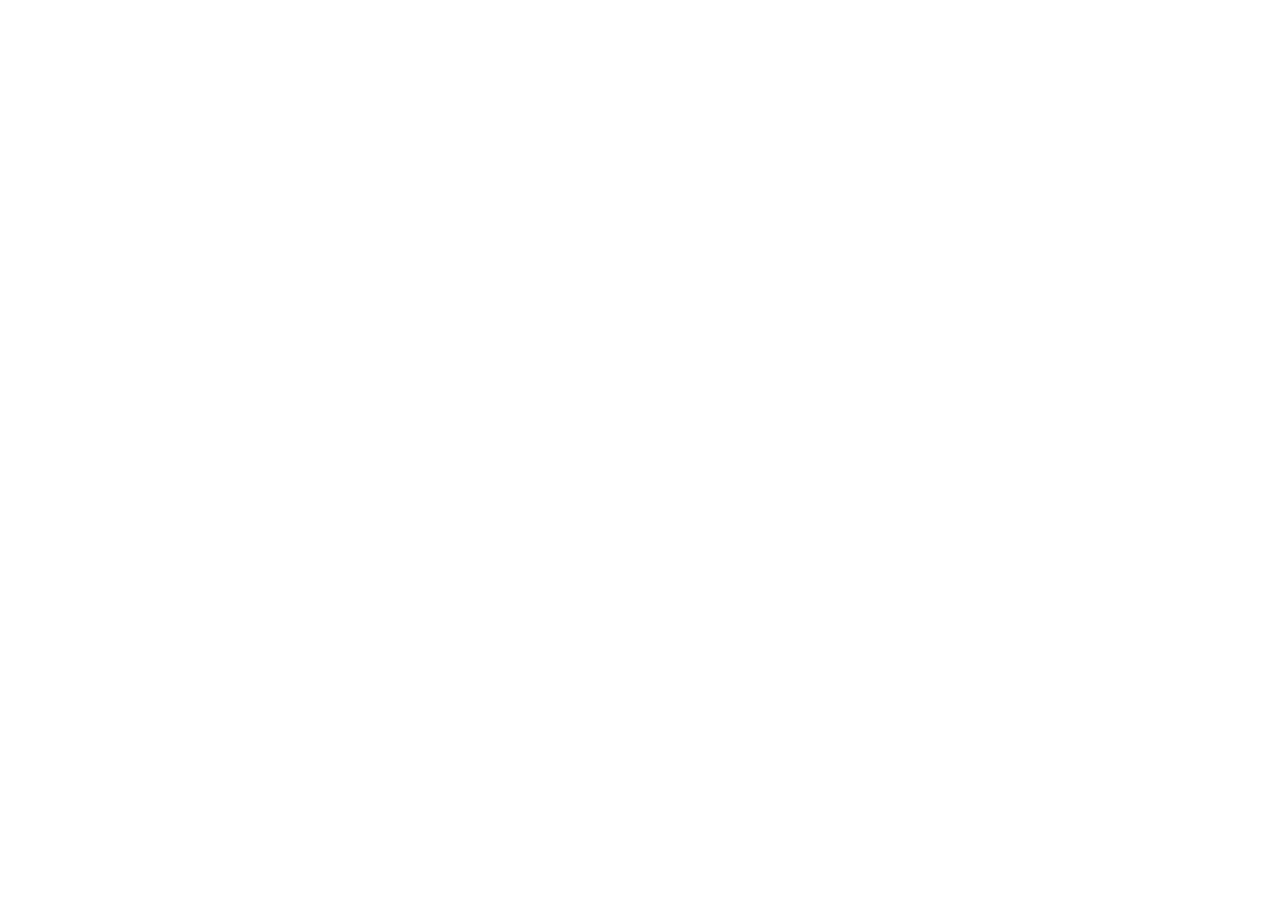
==== index.html @ fd6d74d6 "Essential files Added some essential files" ====
<!doctype html>
<html lang="en">
  <head>
    <meta charset="UTF-8" />
    <meta name="viewport" content="width=device-width, initial-scale=1.0" />
    <title>The Lightning</title>
  </head>
  <body></body>
</html>
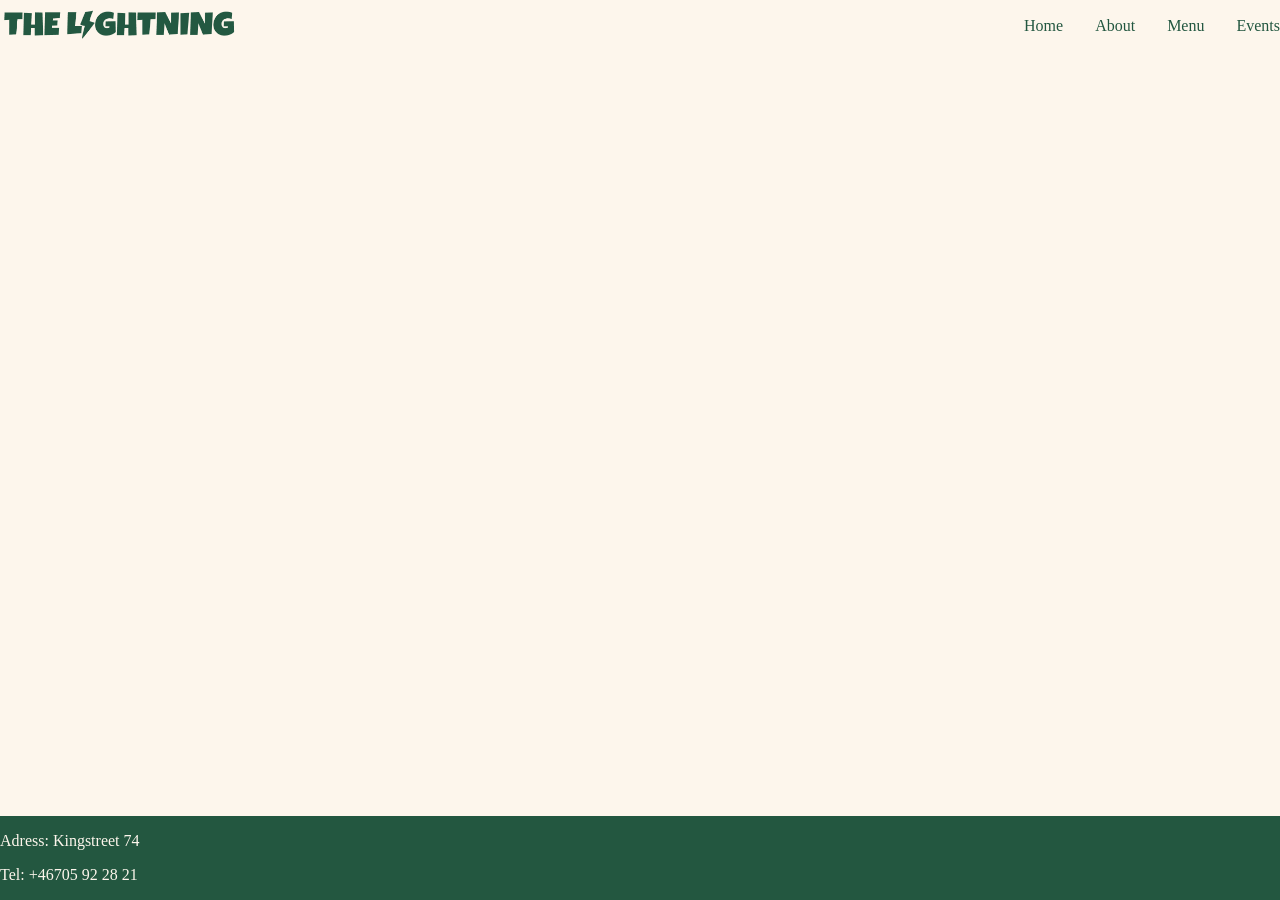
==== commit 5dc9b704: "Navigation bar and footer + css added HTML and CSS for navigation bar and footer" ====
--- a/index.html
+++ b/index.html
@@ -3,7 +3,28 @@
   <head>
     <meta charset="UTF-8" />
     <meta name="viewport" content="width=device-width, initial-scale=1.0" />
+    <link rel="stylesheet" href="css/main.css" />
     <title>The Lightning</title>
   </head>
-  <body></body>
+  <body>
+    <div class="page-container">
+      <nav>
+        <div class="nav-left">
+          <a href="index.html"
+            ><img src="img/logo.png" alt="Company logo" />
+          </a>
+        </div>
+        <ul class="nav-right">
+          <li><a href="index.html">Home</a></li>
+          <li><a href="about.html">About</a></li>
+          <li><a href="menu.html">Menu</a></li>
+          <li><a href="events.html">Events</a></li>
+        </ul>
+      </nav>
+      <footer>
+        <p>Adress: Kingstreet 74</p>
+        <p>Tel: +46705 92 28 21</p>
+      </footer>
+    </div>
+  </body>
 </html>
--- a/css/main.css
+++ b/css/main.css
@@ -0,0 +1,37 @@
+body {
+  margin: 0;
+  background-color: #fdf6ec;
+}
+nav {
+  display: flex;
+  justify-content: space-between;
+  align-items: center;
+}
+
+.nav-left img {
+  height: 3rem;
+}
+
+.nav-right {
+  list-style: none;
+  display: flex;
+  gap: 2rem;
+  margin: 0;
+  padding: 0;
+}
+
+.nav-right a {
+  text-decoration: none;
+  color: #235740;
+}
+
+.page-container {
+  min-height: 100vh;
+  display: flex;
+  flex-direction: column;
+}
+footer {
+  margin-top: auto;
+  background-color: #235740;
+  color: #fdf6ec;
+}
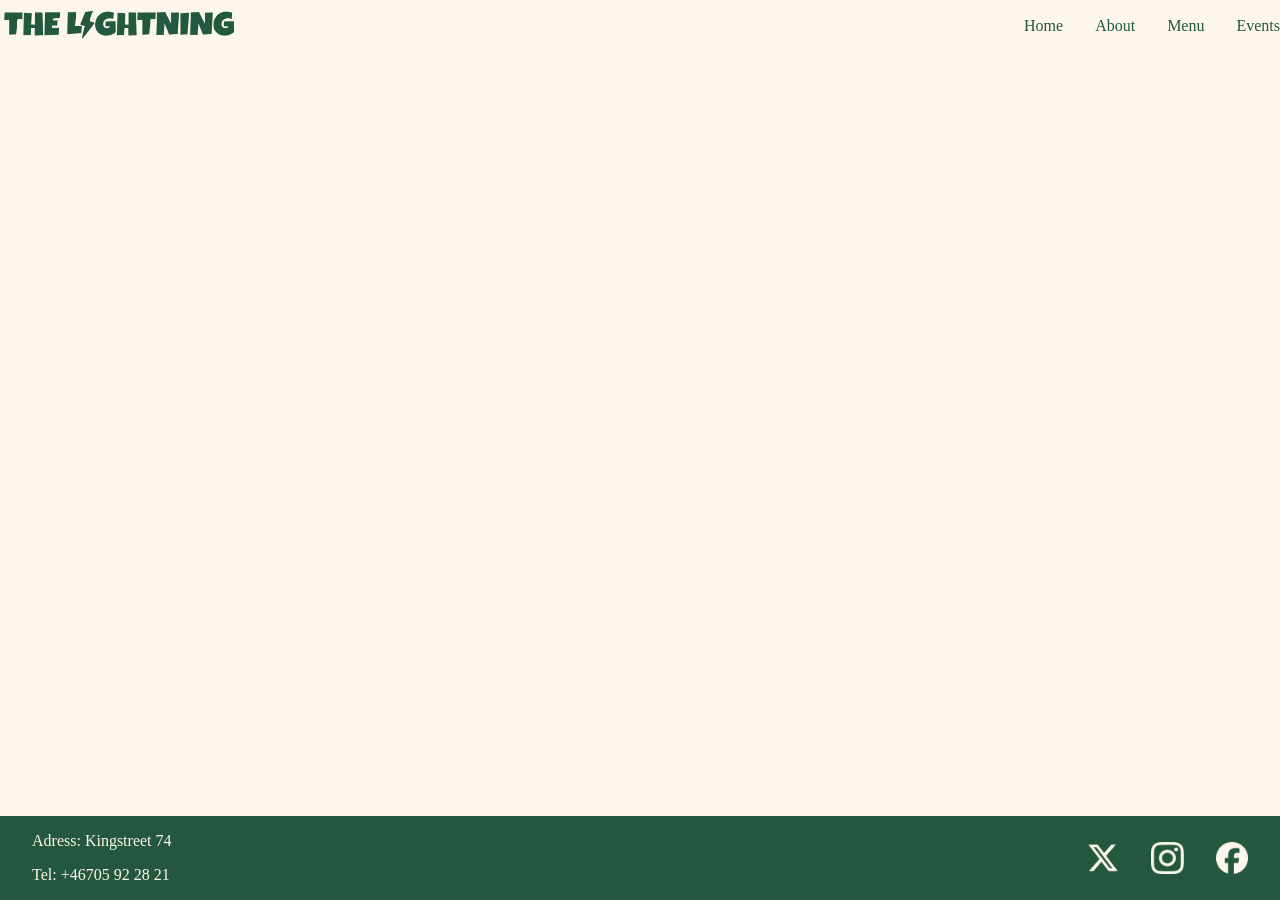
==== commit 1c1b25ed: "added logos to footer and css" ====
--- a/index.html
+++ b/index.html
@@ -22,8 +22,15 @@
         </ul>
       </nav>
       <footer>
-        <p>Adress: Kingstreet 74</p>
-        <p>Tel: +46705 92 28 21</p>
+        <div class="footer-left">
+          <p>Adress: Kingstreet 74</p>
+          <p>Tel: +46705 92 28 21</p>
+        </div>
+        <div class="footer-right">
+          <img src="img/X icon.png" alt="X logo" />
+          <img src="img/Instagram icon.png" alt="Instagram logo" />
+          <img src="img/Facebook icon.png" alt="Facebook logo" />
+        </div>
       </footer>
     </div>
   </body>
--- a/css/main.css
+++ b/css/main.css
@@ -34,4 +34,17 @@
   margin-top: auto;
   background-color: #235740;
   color: #fdf6ec;
+  display: flex;
+  justify-content: space-between;
+  align-items: center;
+  padding: 0rem 2rem;
 }
+
+.footer-right {
+  display: flex;
+  gap: 2rem;
+  align-items: center;
+}
+.footer-right img {
+  height: 2rem;
+}
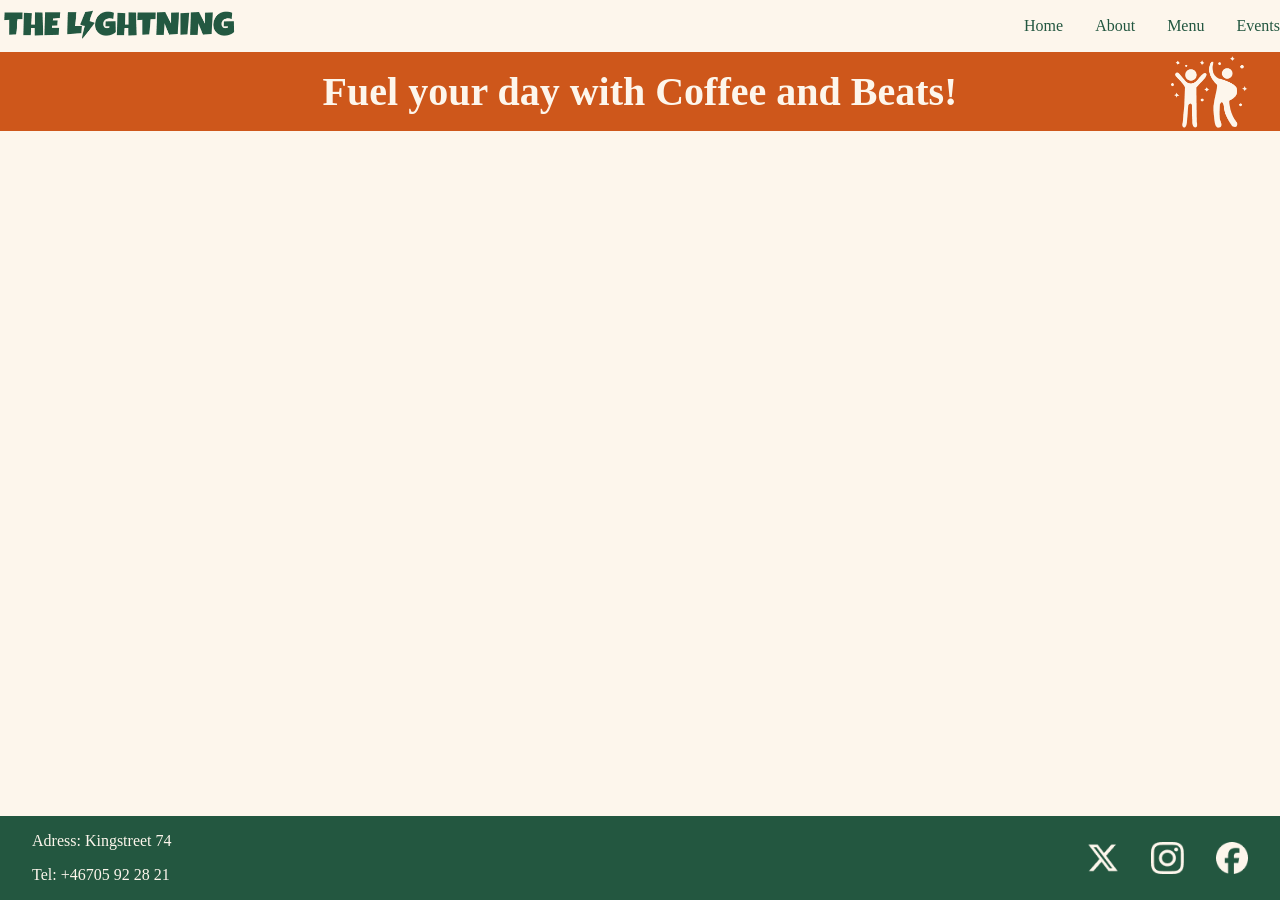
==== commit 2e4402b0: "Added HTML and CSS for banner" ====
--- a/index.html
+++ b/index.html
@@ -21,6 +21,13 @@
           <li><a href="events.html">Events</a></li>
         </ul>
       </nav>
+      <section class="banner">
+        <h1>Fuel your day with Coffee and Beats!</h1>
+        <img
+          src="img/Dancing icon.png"
+          alt="Vector icon of two people dancing"
+        />
+      </section>
       <footer>
         <div class="footer-left">
           <p>Adress: Kingstreet 74</p>
--- a/css/main.css
+++ b/css/main.css
@@ -2,6 +2,12 @@
   margin: 0;
   background-color: #fdf6ec;
 }
+.page-container {
+  min-height: 100vh;
+  display: flex;
+  flex-direction: column;
+}
+/* Navigation bar */
 nav {
   display: flex;
   justify-content: space-between;
@@ -24,12 +30,28 @@
   text-decoration: none;
   color: #235740;
 }
+/* Banner */
+.banner {
+  background-color: #ce571b;
+  color: #fdf6ec;
+  position: relative;
+  padding: 1rem 2rem;
+  text-align: center;
+}
 
-.page-container {
-  min-height: 100vh;
-  display: flex;
-  flex-direction: column;
+.banner h1 {
+  margin: 0;
+  font-size: 2.5rem;
 }
+
+.banner img {
+  position: absolute;
+  right: 2rem;
+  top: 50%;
+  transform: translateY(-50%);
+  height: 4.5rem;
+}
+/* Footer */
 footer {
   margin-top: auto;
   background-color: #235740;
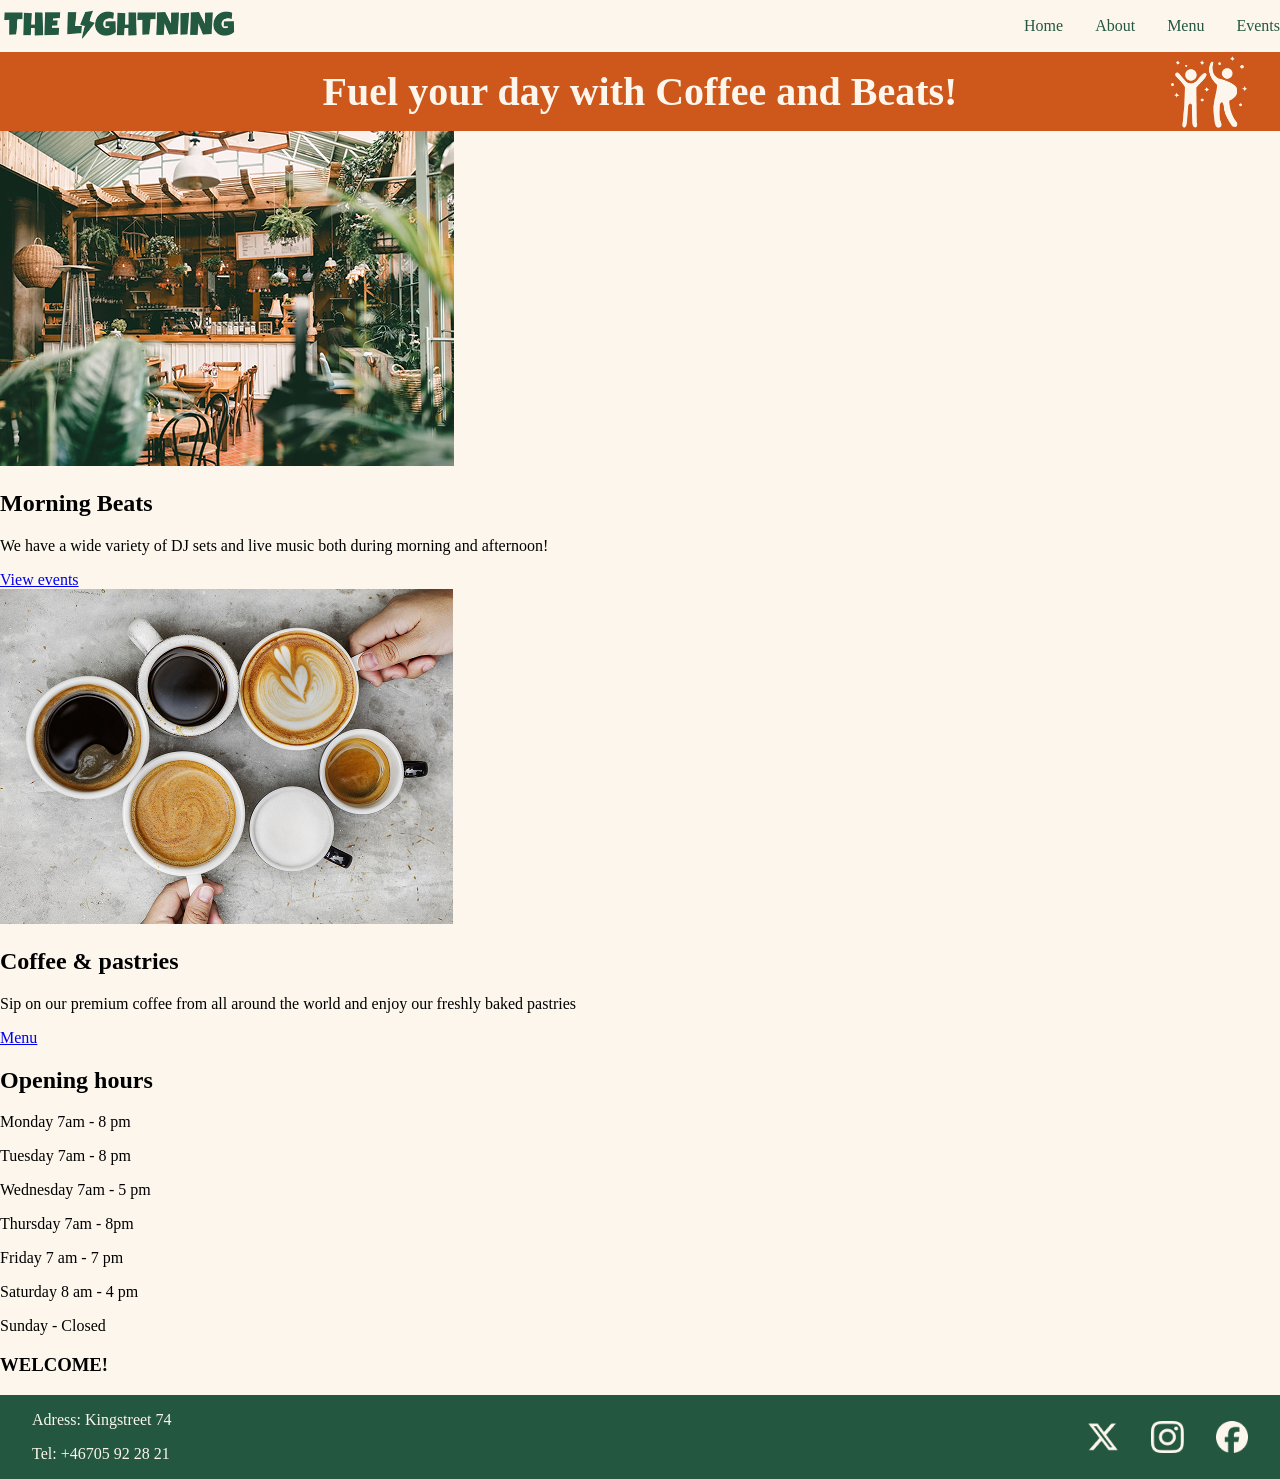
==== commit e5c8d359: "added font and content to landing page" ====
--- a/index.html
+++ b/index.html
@@ -4,6 +4,12 @@
     <meta charset="UTF-8" />
     <meta name="viewport" content="width=device-width, initial-scale=1.0" />
     <link rel="stylesheet" href="css/main.css" />
+    <link rel="preconnect" href="https://fonts.googleapis.com" />
+    <link rel="preconnect" href="https://fonts.gstatic.com" crossorigin />
+    <link
+      href="https://fonts.googleapis.com/css2?family=Libre+Baskerville:ital,wght@0,400..700;1,400..700&display=swap"
+      rel="stylesheet"
+    />
     <title>The Lightning</title>
   </head>
   <body>
@@ -28,6 +34,40 @@
           alt="Vector icon of two people dancing"
         />
       </section>
+      <main class="home-content">
+        <section class="home-card">
+          <img src="img/Cafe.png" alt="Inside of cafe" />
+          <h1>Morning Beats</h1>
+          <p>
+            We have a wide variety of DJ sets and live music both during morning
+            and afternoon!
+          </p>
+          <a href="events.html" class="button"> View events </a>
+        </section>
+        <section class="home-card">
+          <img src="img/coffee.png" alt="Coffee cups" />
+
+          <h1>Coffee & pastries</h1>
+          <p>
+            Sip on our premium coffee from all around the world and enjoy our
+            freshly baked pastries
+          </p>
+
+          <a href="menu.html" class="button">Menu</a>
+        </section>
+        <section class="opening-hours">
+          <h2>Opening hours</h2>
+          <p>Monday 7am - 8 pm</p>
+          <p>Tuesday 7am - 8 pm</p>
+          <p>Wednesday 7am - 5 pm</p>
+          <p>Thursday 7am - 8pm</p>
+          <p>Friday 7 am - 7 pm</p>
+          <p>Saturday 8 am - 4 pm</p>
+          <p>Sunday - Closed</p>
+
+          <h3>WELCOME!</h3>
+        </section>
+      </main>
       <footer>
         <div class="footer-left">
           <p>Adress: Kingstreet 74</p>
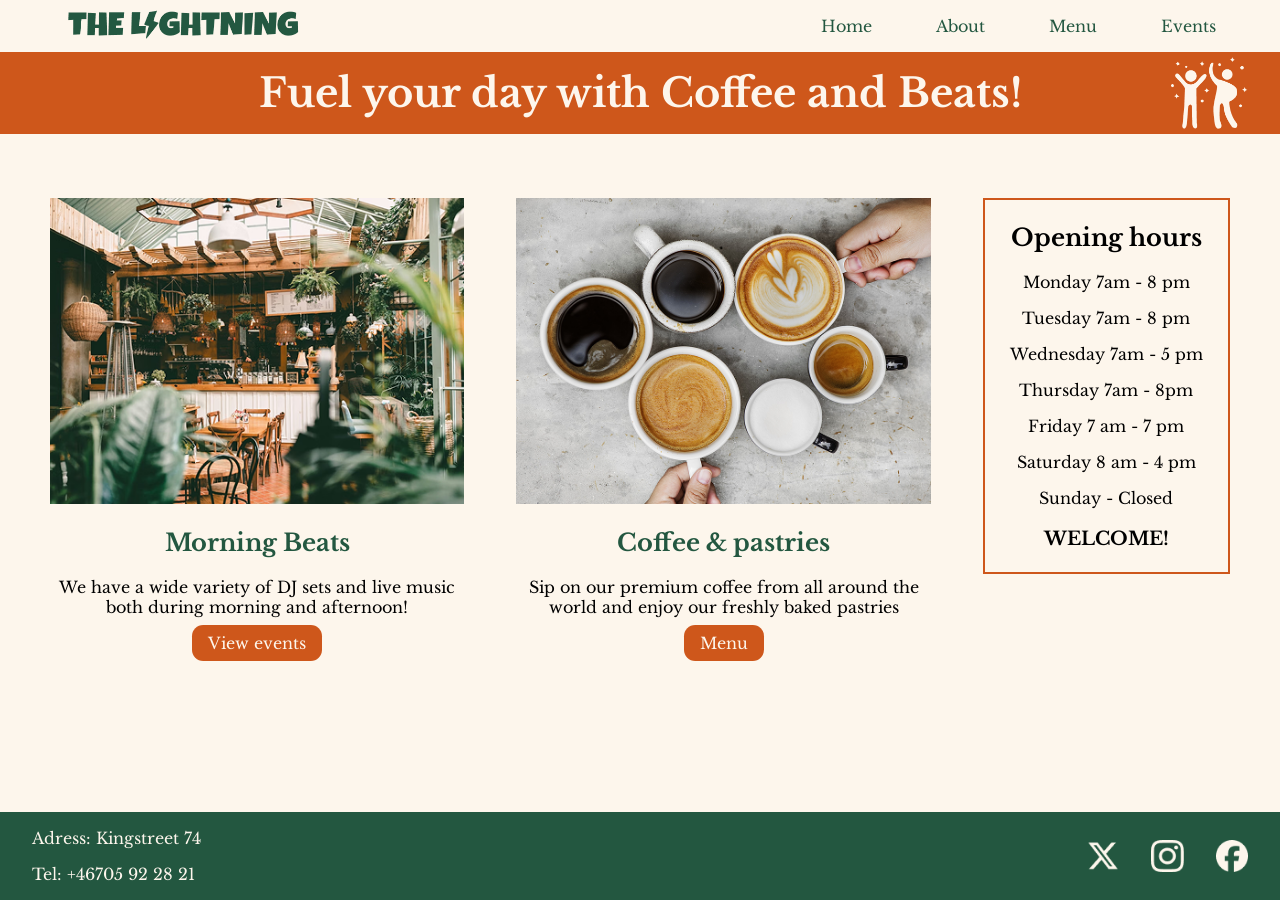
==== commit 3dd7783c: "fixed alt text" ====
--- a/index.html
+++ b/index.html
@@ -45,7 +45,10 @@
           <a href="events.html" class="button"> View events </a>
         </section>
         <section class="home-card">
-          <img src="img/coffee.png" alt="Coffee cups" />
+          <img
+            src="img/coffee.png"
+            alt="Six coffee cups displaying different types of coffee"
+          />
 
           <h1>Coffee & pastries</h1>
           <p>
--- a/css/main.css
+++ b/css/main.css
@@ -1,6 +1,7 @@
 body {
   margin: 0;
   background-color: #fdf6ec;
+  font-family: "Libre Baskerville", serif;
 }
 .page-container {
   min-height: 100vh;
@@ -12,6 +13,7 @@
   display: flex;
   justify-content: space-between;
   align-items: center;
+  padding: 0rem 4rem;
 }
 
 .nav-left img {
@@ -21,7 +23,7 @@
 .nav-right {
   list-style: none;
   display: flex;
-  gap: 2rem;
+  gap: 4rem;
   margin: 0;
   padding: 0;
 }
@@ -29,6 +31,9 @@
 .nav-right a {
   text-decoration: none;
   color: #235740;
+}
+.nav-right a:hover {
+  border-bottom: 0.1rem solid #235740;
 }
 /* Banner */
 .banner {
@@ -51,7 +56,7 @@
   transform: translateY(-50%);
   height: 4.5rem;
 }
-/* Footer */
+/* footer */
 footer {
   margin-top: auto;
   background-color: #235740;
@@ -70,3 +75,408 @@
 .footer-right img {
   height: 2rem;
 }
+/* Homepage content */
+.home-content {
+  display: flex;
+  justify-content: space-around;
+  align-items: flex-start;
+  gap: 3rem;
+  padding: 4rem 3rem;
+}
+.home-card {
+  text-align: center;
+  width: 35%;
+}
+.home-card img {
+  width: 100%;
+}
+.home-card h1 {
+  color: #235740;
+}
+
+.button {
+  background-color: #ce571b;
+  color: #fdf6ec;
+  text-decoration: none;
+  padding: 0.5rem 1rem;
+  border-radius: 0.7rem;
+}
+.button:hover {
+  background-color: #a9410c;
+}
+.opening-hours {
+  border: 0.15rem solid #ce571b;
+  padding: 0.2rem;
+  width: 20%;
+  text-align: center;
+}
+
+/* Event page content */
+.events-content {
+  display: flex;
+  flex-wrap: wrap;
+  justify-content: space-between;
+
+  padding: 2rem 6rem;
+}
+
+.event-card {
+  width: 30%;
+  margin-bottom: 2rem;
+
+  transition: 0.3s;
+  border-radius: 0.5rem;
+}
+
+.event-card:hover {
+  transform: scale(1);
+  box-shadow: 0 0.5rem 1rem rgba(0, 0, 0, 0.2);
+}
+
+.event-card img {
+  width: 100%;
+  height: auto;
+}
+
+.event-text p {
+  margin: 0.5rem 0 0;
+  font-weight: bold;
+}
+
+.event-text p span {
+  color: #ce571b;
+  margin-left: 0.3rem;
+}
+
+.event-text h2 {
+  margin: 0.2rem 0 0;
+  font-size: 1.2rem;
+  margin-left: 0.5rem;
+}
+
+.event-text h2 span {
+  font-size: 1rem;
+  margin-left: 1rem;
+}
+
+/* About page */
+.about-content {
+  padding: 4rem 10rem;
+}
+
+.about-box {
+  display: flex;
+  align-items: flex-start;
+  gap: 3rem;
+  margin-bottom: 5rem;
+}
+
+.about-box img {
+  width: 27%;
+  height: auto;
+}
+
+.about-text {
+  width: 45%;
+}
+
+.about-text h2 {
+  color: #235740;
+  font-size: 2.5rem;
+  margin: 0 0 1rem;
+}
+
+.about-text p {
+  margin: 0;
+  line-height: 1.5;
+}
+/* Menu page */
+
+.menu-content {
+  display: flex;
+  justify-content: space-between;
+  padding: 3rem 6rem;
+}
+
+.menu-list {
+  display: flex;
+  flex-wrap: wrap;
+  gap: 2rem 4rem;
+  width: 45%;
+}
+
+.menu-list div {
+  width: 40%;
+}
+
+.menu-list h2 {
+  color: #235740;
+  font-size: 2.2rem;
+  margin: 0 0 1rem;
+}
+
+.menu-list ul {
+  list-style: none;
+  padding: 0;
+  margin: 0;
+}
+
+.menu-list li {
+  display: flex;
+  justify-content: space-between;
+  margin-bottom: 0.7rem;
+  font-weight: bold;
+}
+
+.menu-feature {
+  width: 30%;
+  text-align: center;
+}
+
+.menu-feature img {
+  width: 100%;
+}
+
+.menu-slider {
+  display: flex;
+  justify-content: center;
+  align-items: center;
+  gap: 2rem;
+  margin-top: 1rem;
+}
+
+.menu-slider p {
+  color: #235740;
+  font-size: 1.5rem;
+  margin: 0;
+}
+
+.menu-slider button {
+  background: none;
+  border: none;
+  color: #ce571b;
+  font-size: 2rem;
+  font-weight: bold;
+}
+/* Breakpoints */
+
+@media (max-width: 1100px) {
+  .banner img {
+    display: none;
+  }
+  nav {
+    padding: 1rem 2rem;
+  }
+  .nav-right {
+    gap: 2rem;
+  }
+  footer {
+    padding: 1rem 2rem;
+  }
+  .banner h1 {
+    font-size: 2rem;
+  }
+  .home-content {
+    gap: 2rem;
+    padding: 3rem 2rem;
+  }
+  .home-card img {
+    width: 100%;
+  }
+  .opening-hours {
+    width: 25%;
+  }
+  .about-content {
+    padding: 3rem 4rem;
+  }
+  .about-box {
+    gap: 2rem;
+  }
+  .about-box img {
+    width: 32%;
+  }
+  .about-text {
+    width: 50%;
+  }
+  .about-text h2 {
+    font-size: 2rem;
+  }
+  .menu-content {
+    gap: 3rem;
+    padding: 3rem 3rem;
+  }
+  .menu-list {
+    width: 55%;
+    gap: 2rem;
+  }
+  .menu-feature {
+    width: 35%;
+  }
+  .menu-list h2 {
+    font-size: 1.8rem;
+  }
+  .events-content {
+    padding: 2rem 3rem;
+  }
+  .event-card {
+    width: 31%;
+  }
+  .event-text h2 {
+    font-size: 1rem;
+  }
+  .event-text h2 span {
+    font-size: 0.9rem;
+  }
+}
+
+@media (max-width: 700px) {
+  nav {
+    padding: 1rem;
+  }
+  .nav-right {
+    gap: 1rem;
+  }
+  .banner {
+    padding: 1rem;
+  }
+  .banner h1 {
+    font-size: 1.7rem;
+    padding-right: 0;
+  }
+  footer {
+    flex-direction: column;
+    gap: 1rem;
+    text-align: center;
+  }
+  .footer-right {
+    gap: 1rem;
+  }
+  .home-content {
+    flex-wrap: wrap;
+  }
+  .home-card {
+    width: 45%;
+  }
+  .opening-hours {
+    width: 70%;
+    margin: 2rem auto 0;
+  }
+  .about-content {
+    padding: 2rem;
+  }
+  .about-box {
+    flex-direction: column;
+    gap: 1.5rem;
+  }
+  .about-box img {
+    width: 70%;
+  }
+  .about-text {
+    width: 100%;
+  }
+  .about-text h2 {
+    font-size: 1.8rem;
+  }
+  .menu-content {
+    flex-direction: column;
+    align-items: center;
+    gap: 4rem;
+  }
+  .menu-list {
+    width: 100%;
+    justify-content: center;
+  }
+  .menu-list div {
+    width: 40%;
+  }
+  .menu-feature {
+    width: 60%;
+  }
+  .events-content {
+    padding: 2rem;
+  }
+  .event-card {
+    width: 47%;
+  }
+}
+
+@media (max-width: 500px) {
+  nav {
+    flex-direction: column;
+    gap: 1rem;
+  }
+  .nav-left img {
+    height: 2.5rem;
+  }
+  .nav-right {
+    flex-wrap: wrap;
+    justify-content: center;
+    gap: 0.8rem;
+  }
+  .banner h1 {
+    font-size: 1.4rem;
+  }
+  footer {
+    padding: 1rem;
+  }
+  .footer-right img {
+    height: 1.5rem;
+  }
+  .home-content {
+    flex-direction: column;
+    gap: 3rem;
+    padding: 2rem 1rem;
+  }
+  .home-card {
+    width: 100%;
+  }
+  .opening-hours {
+    width: auto;
+    margin: 0 auto;
+  }
+  .about-content {
+    padding: 2rem 1rem;
+  }
+  .about-box img {
+    width: 100%;
+  }
+  .about-text h2 {
+    font-size: 1.5rem;
+  }
+  .about-box {
+    margin-bottom: 3rem;
+  }
+  .menu-content {
+    padding: 2rem 1rem;
+  }
+  .menu-list {
+    flex-direction: column;
+    gap: 3rem;
+  }
+  .menu-list div {
+    width: 100%;
+  }
+  .menu-feature {
+    width: 100%;
+  }
+  .menu-slider p {
+    font-size: 1.2rem;
+  }
+  .menu-slider {
+    gap: 1rem;
+  }
+  .events-content {
+    padding: 2rem 1rem;
+  }
+  .event-card {
+    width: 100%;
+  }
+  .event-text h2 {
+    font-size: 1.1rem;
+  }
+  .event-text h2 span {
+    display: block;
+    margin-left: 0;
+    margin-top: 0.2rem;
+  }
+}
